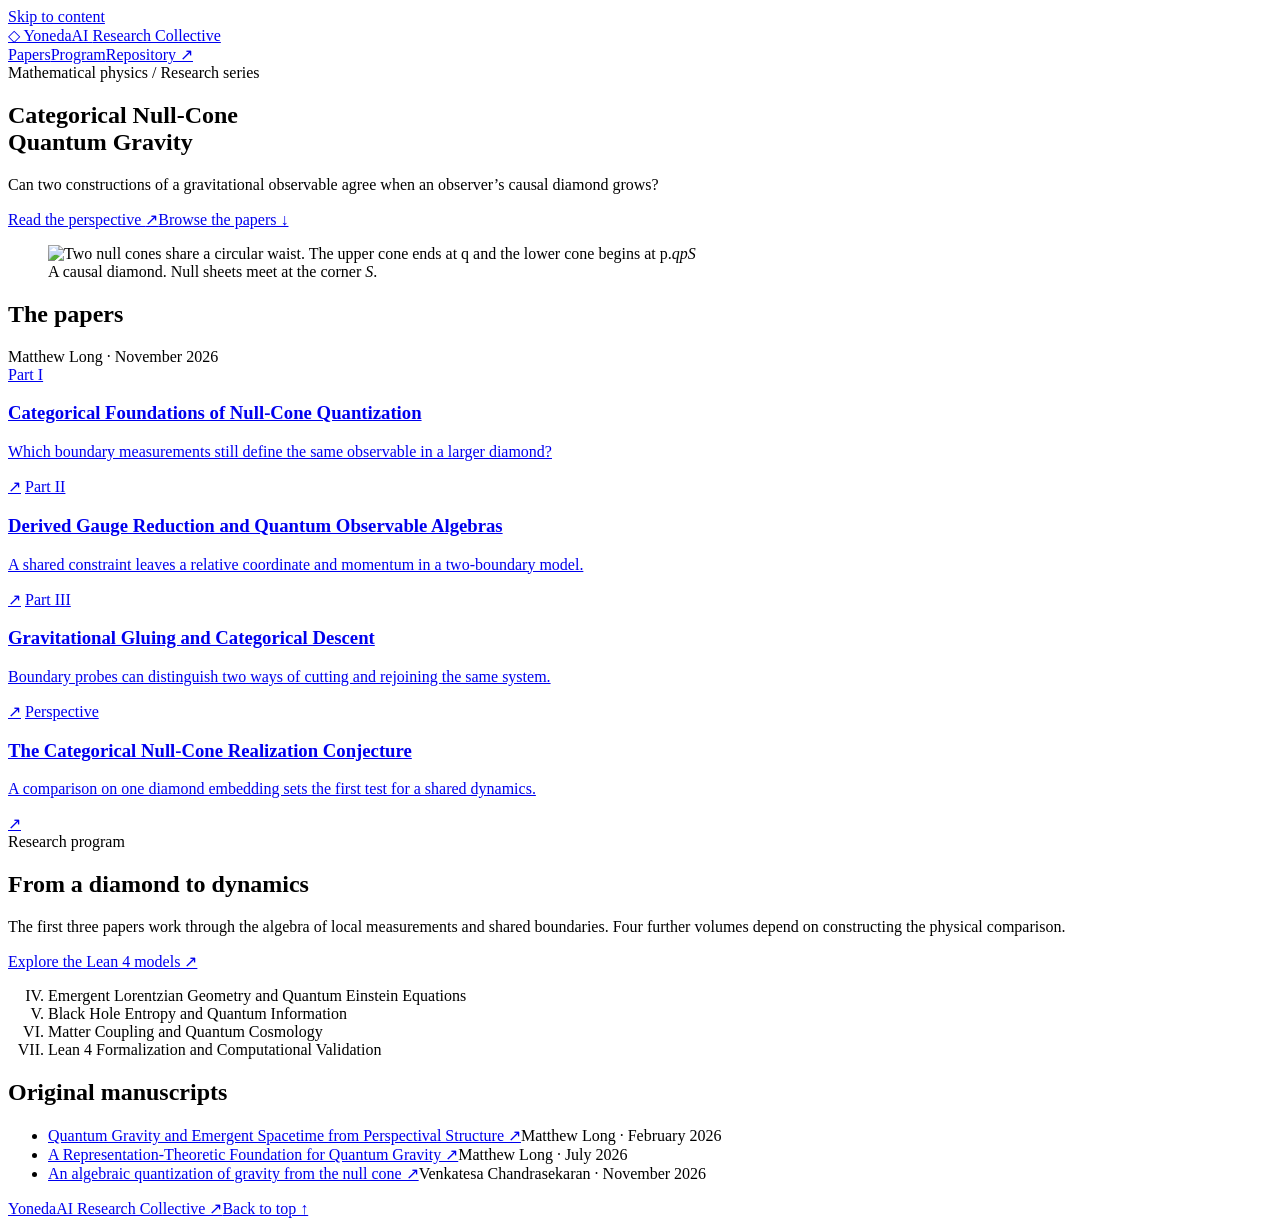
==== website/index.html @ 34c360ca "Publish the first three categorical null-cone papers, perspective and Lean models" ====
<!doctype html>
<html lang="en">
<head>
<meta charset="utf-8"><meta name="viewport" content="width=device-width,initial-scale=1">
<title>Categorical Null-Cone Quantum Gravity · YonedaAI</title>
<meta name="description" content="A research series on causal diamonds, quantum observable algebras and gravitational gluing. Read the papers and explore their Lean 4 models.">
<meta property="og:title" content="Categorical Null-Cone Quantum Gravity"><meta property="og:description" content="Can two constructions of a gravitational observable agree as the observer’s region grows?">
<meta property="og:image" content="/assets/og/series.png"><meta name="twitter:card" content="summary_large_image">
<link rel="stylesheet" href="/assets/site.css">
</head>
<body>
<a class="skip" href="#main">Skip to content</a>
<header class="mast"><div class="shell nav"><a class="brand" href="/" aria-label="YonedaAI Research Collective home"><span class="mark" aria-hidden="true">◇</span> YonedaAI <span class="mast-sub">Research Collective</span></a><nav aria-label="Main"><a href="#papers">Papers</a><a href="#program">Program</a><a href="https://github.com/YonedaAI/Categorical-Null-Cone-Quantum-Gravity">Repository ↗</a></nav></div></header>
<main id="main">
<section class="shell hero" aria-labelledby="title"><div class="intro"><div class="kicker">Mathematical physics <span>/</span> Research series</div>
<h1 id="title">Categorical Null-Cone<br class="wide"> Quantum Gravity</h1>
<p>Can two constructions of a gravitational observable agree when an observer’s causal diamond grows?</p>
<div class="actions"><a class="button" href="/read/synthesis/">Read the perspective <span aria-hidden="true">↗</span></a><a class="quiet" href="#papers">Browse the papers ↓</a></div>
</div><figure class="cone"><div class="plate"><img src="/assets/diamond.png" width="760" height="570" alt="Two null cones share a circular waist. The upper cone ends at q and the lower cone begins at p."><i class="tip q" aria-hidden="true">q</i><i class="tip p" aria-hidden="true">p</i><i class="tip waist" aria-hidden="true">S</i></div><figcaption>A causal diamond. <span>Null sheets meet at the corner <i>S</i>.</span></figcaption></figure></section>
<section class="library" id="papers" aria-labelledby="paper-heading"><div class="shell"><div class="section-top"><h2 id="paper-heading">The papers</h2><span>Matthew Long · November 2026</span></div>
<div class="paperlist">
<a class="row" href="/read/foundations/"><span class="num">Part I</span><div><h3>Categorical Foundations of Null-Cone Quantization</h3><p>Which boundary measurements still define the same observable in a larger diamond?</p></div><span class="row-go" aria-hidden="true">↗</span></a>
<a class="row" href="/read/reduction/"><span class="num">Part II</span><div><h3>Derived Gauge Reduction and Quantum Observable Algebras</h3><p>A shared constraint leaves a relative coordinate and momentum in a two-boundary model.</p></div><span class="row-go" aria-hidden="true">↗</span></a>
<a class="row" href="/read/gluing/"><span class="num">Part III</span><div><h3>Gravitational Gluing and Categorical Descent</h3><p>Boundary probes can distinguish two ways of cutting and rejoining the same system.</p></div><span class="row-go" aria-hidden="true">↗</span></a>
<a class="row" href="/read/synthesis/"><span class="num">Perspective</span><div><h3>The Categorical Null-Cone Realization Conjecture</h3><p>A comparison on one diamond embedding sets the first test for a shared dynamics.</p></div><span class="row-go" aria-hidden="true">↗</span></a>
</div></div></section>
<section id="program" class="shell program" aria-labelledby="program-heading"><div><div class="kicker">Research program</div><h2 id="program-heading">From a diamond to dynamics</h2><p>The first three papers work through the algebra of local measurements and shared boundaries. Four further volumes depend on constructing the physical comparison.</p>
<a class="quiet" href="https://github.com/YonedaAI/Categorical-Null-Cone-Quantum-Gravity/tree/main/lean">Explore the Lean 4 models ↗</a></div>
<ol start="4" type="I"><li>Emergent Lorentzian Geometry and Quantum Einstein Equations</li><li>Black Hole Entropy and Quantum Information</li><li>Matter Coupling and Quantum Cosmology</li><li>Lean 4 Formalization and Computational Validation</li></ol></section>
<section class="library sources" aria-labelledby="sources-heading"><div class="shell"><h2 id="sources-heading">Original manuscripts</h2><ul>
<li><a href="https://yonedaai.com/papers/pdf/quantum-gravity-emergent-spacetime.pdf">Quantum Gravity and Emergent Spacetime from Perspectival Structure ↗</a><span>Matthew Long · February 2026</span></li>
<li><a href="https://yonedaai.com/papers/pdf/library/condensed-representation/part6-condensed-quantum-gravity.pdf">A Representation-Theoretic Foundation for Quantum Gravity ↗</a><span>Matthew Long · July 2026</span></li>
<li><a href="https://arxiv.org/abs/2611.34924v1">An algebraic quantization of gravity from the null cone ↗</a><span>Venkatesa Chandrasekaran · November 2026</span></li></ul></div></section>
</main><footer class="shell"><a href="https://yonedaai.com/">YonedaAI Research Collective ↗</a><a href="#title">Back to top ↑</a></footer>
</body></html>
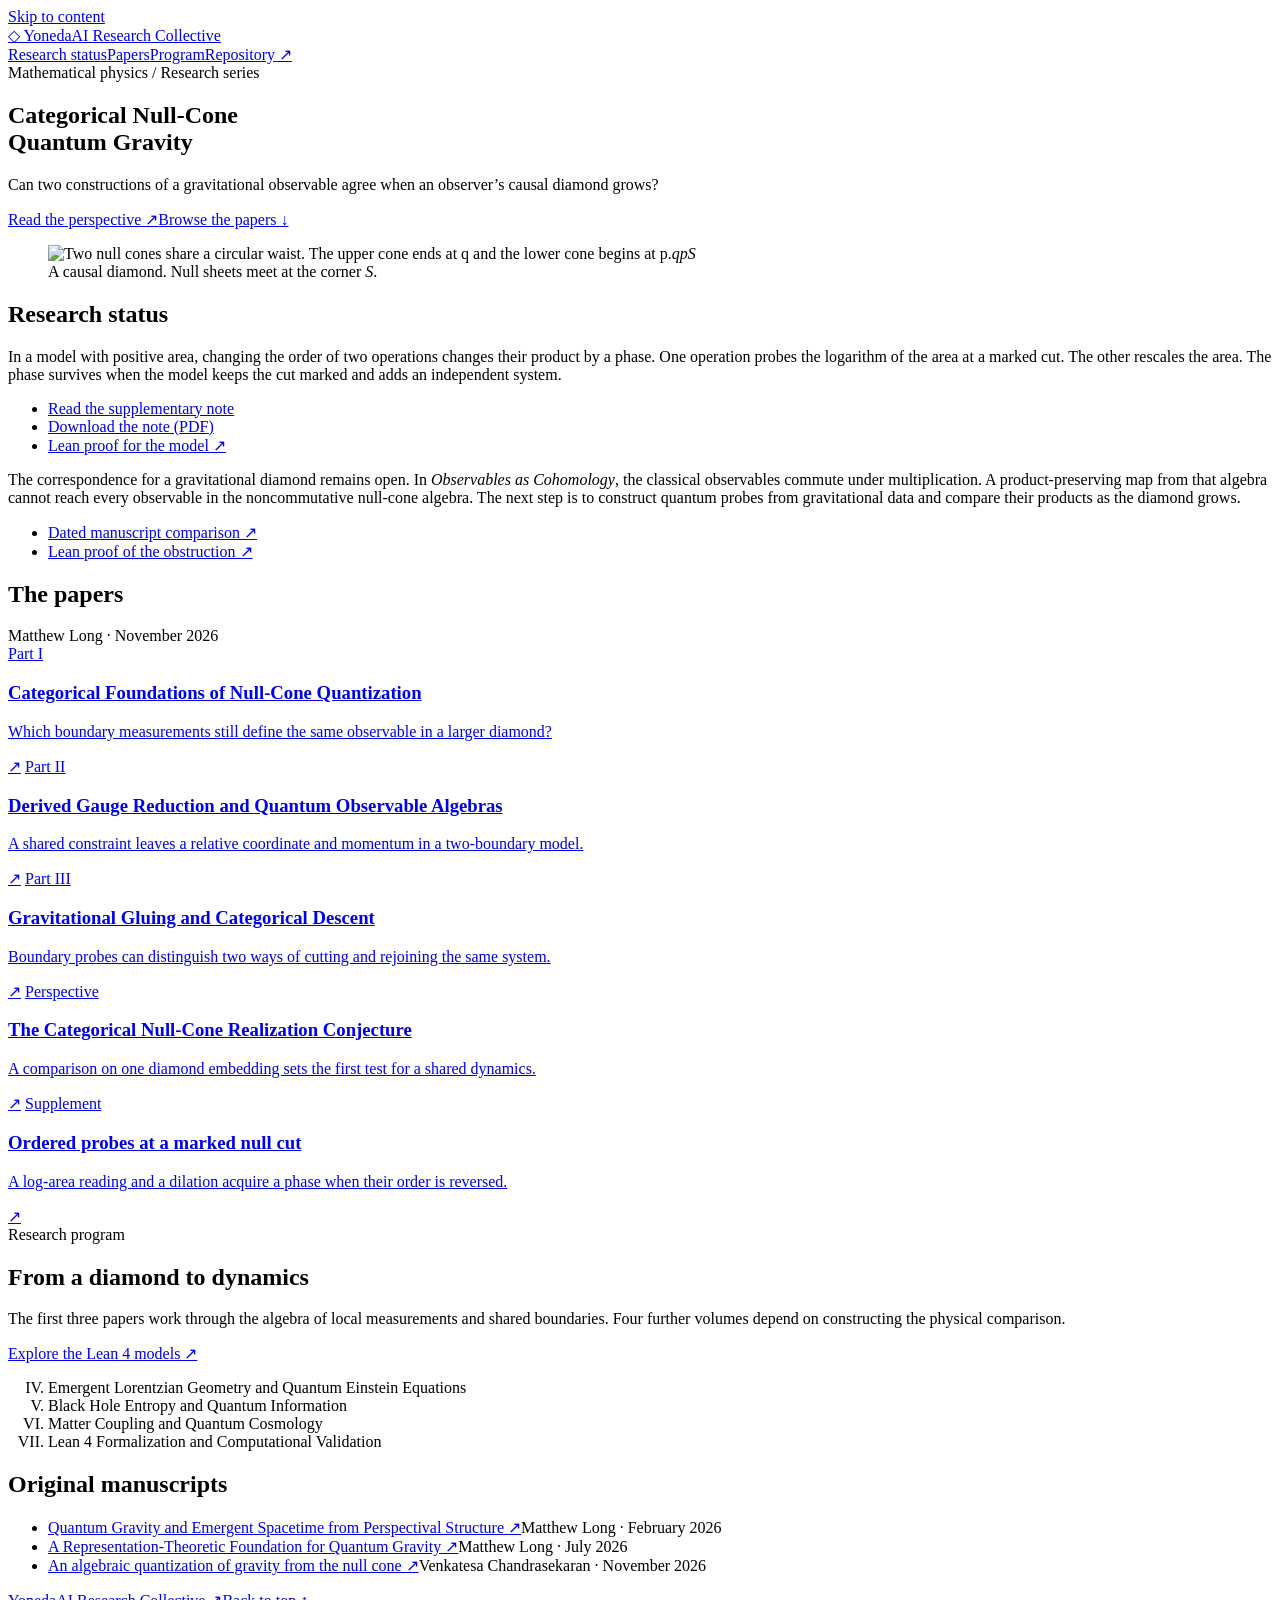
==== commit 67efbf8a: "Publish marked-cut reader and research status on the series website" ====
--- a/website/index.html
+++ b/website/index.html
@@ -10,19 +10,35 @@
 </head>
 <body>
 <a class="skip" href="#main">Skip to content</a>
-<header class="mast"><div class="shell nav"><a class="brand" href="/" aria-label="YonedaAI Research Collective home"><span class="mark" aria-hidden="true">◇</span> YonedaAI <span class="mast-sub">Research Collective</span></a><nav aria-label="Main"><a href="#papers">Papers</a><a href="#program">Program</a><a href="https://github.com/YonedaAI/Categorical-Null-Cone-Quantum-Gravity">Repository ↗</a></nav></div></header>
+<header class="mast"><div class="shell nav"><a class="brand" href="/" aria-label="YonedaAI Research Collective home"><span class="mark" aria-hidden="true">◇</span> YonedaAI <span class="mast-sub">Research Collective</span></a><nav aria-label="Main"><a href="#status">Research status</a><a href="#papers">Papers</a><a href="#program">Program</a><a href="https://github.com/YonedaAI/Categorical-Null-Cone-Quantum-Gravity">Repository ↗</a></nav></div></header>
 <main id="main">
 <section class="shell hero" aria-labelledby="title"><div class="intro"><div class="kicker">Mathematical physics <span>/</span> Research series</div>
 <h1 id="title">Categorical Null-Cone<br class="wide"> Quantum Gravity</h1>
 <p>Can two constructions of a gravitational observable agree when an observer’s causal diamond grows?</p>
 <div class="actions"><a class="button" href="/read/synthesis/">Read the perspective <span aria-hidden="true">↗</span></a><a class="quiet" href="#papers">Browse the papers ↓</a></div>
 </div><figure class="cone"><div class="plate"><img src="/assets/diamond.png" width="760" height="570" alt="Two null cones share a circular waist. The upper cone ends at q and the lower cone begins at p."><i class="tip q" aria-hidden="true">q</i><i class="tip p" aria-hidden="true">p</i><i class="tip waist" aria-hidden="true">S</i></div><figcaption>A causal diamond. <span>Null sheets meet at the corner <i>S</i>.</span></figcaption></figure></section>
+<section id="status" class="shell research-status" aria-labelledby="status-heading">
+<h2 id="status-heading">Research status</h2>
+<div class="status-copy">
+<p>In a model with positive area, changing the order of two operations changes their product by a phase. One operation probes the logarithm of the area at a marked cut. The other rescales the area. The phase survives when the model keeps the cut marked and adds an independent system.</p>
+<ul role="list" class="status-links" aria-label="Marked-cut note and proof">
+<li><a href="/read/marked-cut/">Read the supplementary note</a></li>
+<li><a href="/papers/marked-cut.pdf">Download the note (PDF)</a></li>
+<li><a href="https://github.com/YonedaAI/Categorical-Null-Cone-Quantum-Gravity/blob/main/lean/Cmrps/MarkedCut.lean">Lean proof for the model ↗</a></li>
+</ul>
+<p>The correspondence for a gravitational diamond remains open. In <cite>Observables as Cohomology</cite>, the classical observables commute under multiplication. A product-preserving map from that algebra cannot reach every observable in the noncommutative null-cone algebra. The next step is to construct quantum probes from gravitational data and compare their products as the diamond grows.</p>
+<ul role="list" class="status-links" aria-label="Source comparison and proof">
+<li><a href="https://github.com/YonedaAI/Categorical-Null-Cone-Quantum-Gravity/blob/main/context/manuscript-comparison.md">Dated manuscript comparison ↗</a></li>
+<li><a href="https://github.com/YonedaAI/Categorical-Null-Cone-Quantum-Gravity/blob/main/lean/Cmrps/ClassicalImage.lean">Lean proof of the obstruction ↗</a></li>
+</ul>
+</div></section>
 <section class="library" id="papers" aria-labelledby="paper-heading"><div class="shell"><div class="section-top"><h2 id="paper-heading">The papers</h2><span>Matthew Long · November 2026</span></div>
 <div class="paperlist">
 <a class="row" href="/read/foundations/"><span class="num">Part I</span><div><h3>Categorical Foundations of Null-Cone Quantization</h3><p>Which boundary measurements still define the same observable in a larger diamond?</p></div><span class="row-go" aria-hidden="true">↗</span></a>
 <a class="row" href="/read/reduction/"><span class="num">Part II</span><div><h3>Derived Gauge Reduction and Quantum Observable Algebras</h3><p>A shared constraint leaves a relative coordinate and momentum in a two-boundary model.</p></div><span class="row-go" aria-hidden="true">↗</span></a>
 <a class="row" href="/read/gluing/"><span class="num">Part III</span><div><h3>Gravitational Gluing and Categorical Descent</h3><p>Boundary probes can distinguish two ways of cutting and rejoining the same system.</p></div><span class="row-go" aria-hidden="true">↗</span></a>
 <a class="row" href="/read/synthesis/"><span class="num">Perspective</span><div><h3>The Categorical Null-Cone Realization Conjecture</h3><p>A comparison on one diamond embedding sets the first test for a shared dynamics.</p></div><span class="row-go" aria-hidden="true">↗</span></a>
+<a class="row" href="/read/marked-cut/"><span class="num">Supplement</span><div><h3>Ordered probes at a marked null cut</h3><p>A log-area reading and a dilation acquire a phase when their order is reversed.</p></div><span class="row-go" aria-hidden="true">↗</span></a>
 </div></div></section>
 <section id="program" class="shell program" aria-labelledby="program-heading"><div><div class="kicker">Research program</div><h2 id="program-heading">From a diamond to dynamics</h2><p>The first three papers work through the algebra of local measurements and shared boundaries. Four further volumes depend on constructing the physical comparison.</p>
 <a class="quiet" href="https://github.com/YonedaAI/Categorical-Null-Cone-Quantum-Gravity/tree/main/lean">Explore the Lean 4 models ↗</a></div>
